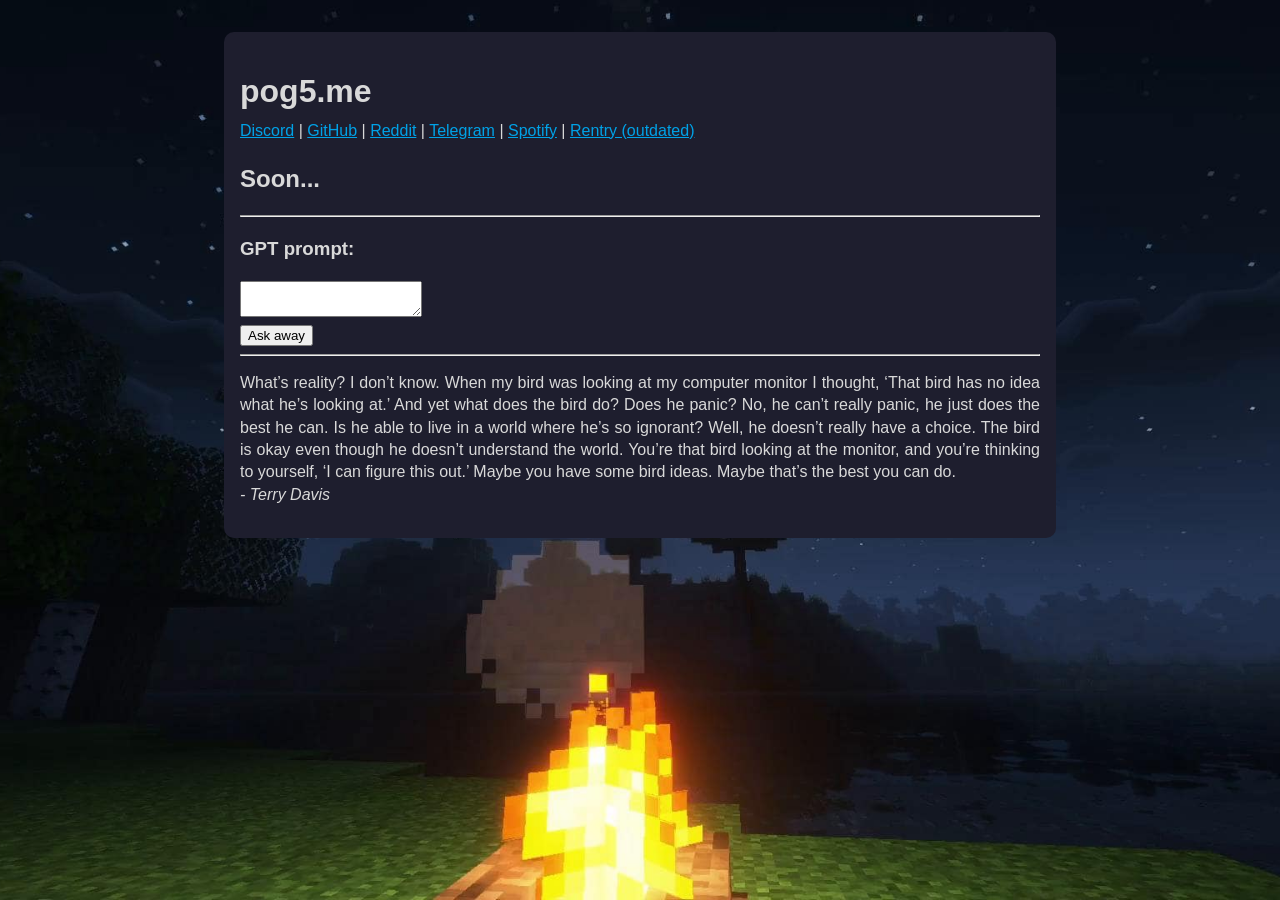
==== index.html @ 18e9295a "woops forgot to escape url" ====
<!DOCTYPE html>
<html lang="en">
<head>
    <meta charset="UTF-8">
    <title>Pixel's Website</title>
    <meta name="viewport" content="width=device-width, initial-scale=1.0">
    <meta name="description" content="the best website ever (trust me bro)">
    <meta property="og:title" content="pog5.me">
    <meta name="twitter:title" content="pog5.me">
    <meta property="og:type" content="website">
    <meta property="og:url" content="https://pog5.me/">
    <style>
        html {
            background-color: #000;
            background-image: url("res/background-min.jpg");
            background-position: center;
            background-attachment: fixed;
            background-repeat: no-repeat;
            background-size: cover;
            margin: 0;
            padding: 0;
        }
        .page {
            background: #1e1e2e;
            border-radius: 10px;
            font-family: Open Sans,Arial;
            color: #d9d9d9;
            font-size: 16px;
            margin: 2em auto;
            max-width: 800px;
            padding: 1em;
            line-height: 1.4;
            text-align: justify
        }

        html blockquote {
            color: #d3c9be
        }

        html blockquote:before {
            color: #b8b8b8
        }

        html a {
            color: #00a2e7
        }

        html a:visited {
            color: #ca1a70
        }

        .noselect {
            -webkit-touch-callout: none;
            -webkit-user-select: none;
            -khtml-user-select: none;
            -moz-user-select: none;
            -ms-user-select: none;
            user-select: none
        }

        span.citneed {
            vertical-align: top;
            font-size: .7em;
            padding-left: .3em
        }

        small {
            font-size: .4em
        }

        p.st {
            margin-top: -1em
        }

        div.fancyPositioning div.picture-left {
            float: left;
            width: 40%;
            overflow: hidden;
            margin-right: 1em
        }

        div.fancyPositioning div.picture-left img {
            width: 100%
        }

        div.fancyPositioning div.picture-left figure {
            margin: 10px
        }

        div.fancyPositioning div.picture-left figure figcaption {
            font-size: .7em
        }

        div.fancyPositioning div.tleft {
            float: left;
            width: 55%
        }

        div.fancyPositioning div.tleft p:first-child {
            margin-top: 0
        }

        div.fancyPositioning:after {
            display: block;
            content: "";
            clear: both
        }

        ul li img {
            height: 1em
        }

        blockquote {
            color: #456;
            margin-left: 0;
            margin-top: 2em;
            margin-bottom: 2em
        }

        blockquote span {
            float: left;
            margin-left: 1rem;
            padding-top: 1rem
        }

        blockquote author {
            display: block;
            clear: both;
            font-size: .6em;
            margin-left: 2.4rem;
            font-style: oblique
        }

        blockquote author:before {
            content: "- ";
            margin-right: 1em
        }

        blockquote:before {
            font-family: Times New Roman,Times,Arial;
            color: #666;
            content: open-quote;
            font-size: 2.2em;
            font-weight: 600;
            float: left;
            margin-top: 0;
            margin-right: .2rem;
            width: 1.2rem
        }

        blockquote:after {
            content: "";
            display: block;
            clear: both
        }

        @media screen and (max-width: 500px) {
            body {
                text-align:left
            }

            div.fancyPositioning div.picture-left,div.fancyPositioning div.tleft {
                float: none;
                width: inherit
            }

            blockquote span {
                width: 80%
            }

            blockquote author {
                padding-top: 1em;
                width: 80%;
                margin-left: 15%
            }

            blockquote author:before {
                content: "";
                margin-right: inherit
            }
        }

        span.visited {
            color: #941352
        }

        span.visited-maroon {
            color: #85144b
        }

        span.wr {
            color: #c0392b;
            font-weight: 600
        }
    </style>
</head>
<body>
    <div class="page">
    <header>
        <h1 class="title">pog5.me</h1>
        <nav><p class="st"><a href="https://discordid.netlify.app/?id=1063801507515998208">Discord</a> | <a href="http://github.com/pog5">GitHub</a> | <a href="https://reddit.com/u/firefoxnightly">Reddit</a> | <a href="https://t.me/pixelnightly">Telegram</a> | <a href="https://open.spotify.com/user/316skxq5zqexau2rkwthnrtmymsu">Spotify</a> | <a href="https://rentry.org/pixelnightly">Rentry (outdated)</a></p></nav>
    </header>
    <main>
        <h2>Soon...</h2>
        <hr>
        <h3>GPT prompt:</h3>
        <textarea id="gtprompt"></textarea><br>
        <button>Ask away</button>
        <div id="output"></div>
        <script>
            const input = document.querySelector("#gtprompt");
            const output = document.querySelector("#output");
            document.querySelector("button").addEventListener('click', () => {
                output.textContent = "Loading..."
                fetch("https://g" + "pt.pog5.me/?jailbreak=1&prompt=" + encodeURIComponent(input.value))
                .then(x => x.text()).then(c => output.innerHTML = c.replace(/\n/g, '<br>'))
            })
        </script>
    </main>
    <footer>
        <hr>
        <p>What’s reality? I don’t know. When my bird was looking at my computer monitor I thought, 
            ‘That bird has no idea what he’s looking at.’ And yet what does the bird do? Does he panic?
             No, he can’t really panic, he just does the best he can. Is he able to live in a world where he’s so ignorant? 
             Well, he doesn’t really have a choice. The bird is okay even though he doesn’t understand the world.
              You’re that bird looking at the monitor, and you’re thinking to yourself, 
              ‘I can figure this out.’ Maybe you have some bird ideas. Maybe that’s the best you can do.<br><i> - Terry Davis</i></p>
    </footer>
    </div>
</body>
</html>
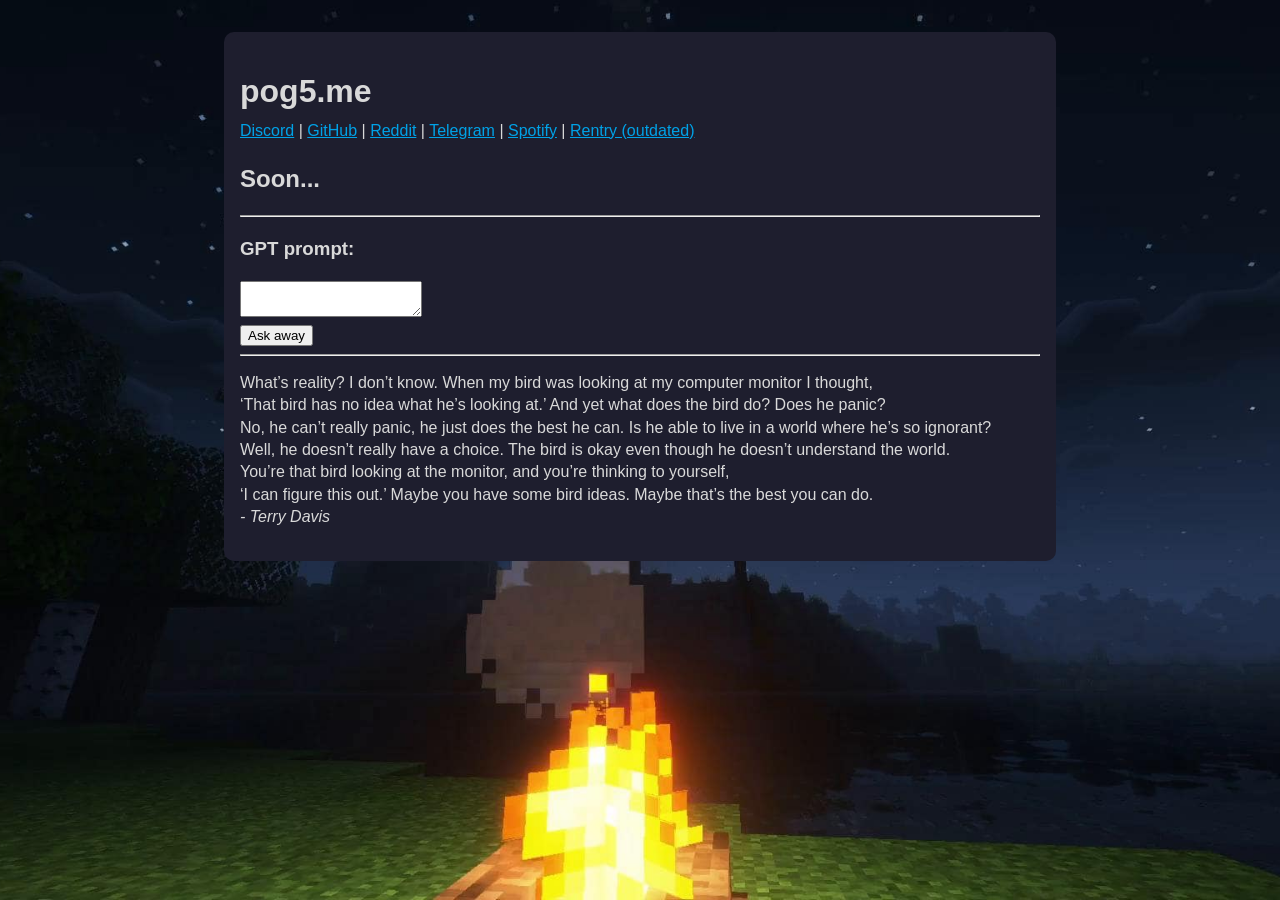
==== commit df247a3a: "fuck it, refractor" ====
--- a/index.html
+++ b/index.html
@@ -49,61 +49,12 @@
             color: #ca1a70
         }
 
-        .noselect {
-            -webkit-touch-callout: none;
-            -webkit-user-select: none;
-            -khtml-user-select: none;
-            -moz-user-select: none;
-            -ms-user-select: none;
-            user-select: none
-        }
-
-        span.citneed {
-            vertical-align: top;
-            font-size: .7em;
-            padding-left: .3em
-        }
-
         small {
             font-size: .4em
         }
 
         p.st {
             margin-top: -1em
-        }
-
-        div.fancyPositioning div.picture-left {
-            float: left;
-            width: 40%;
-            overflow: hidden;
-            margin-right: 1em
-        }
-
-        div.fancyPositioning div.picture-left img {
-            width: 100%
-        }
-
-        div.fancyPositioning div.picture-left figure {
-            margin: 10px
-        }
-
-        div.fancyPositioning div.picture-left figure figcaption {
-            font-size: .7em
-        }
-
-        div.fancyPositioning div.tleft {
-            float: left;
-            width: 55%
-        }
-
-        div.fancyPositioning div.tleft p:first-child {
-            margin-top: 0
-        }
-
-        div.fancyPositioning:after {
-            display: block;
-            content: "";
-            clear: both
         }
 
         ul li img {
@@ -159,11 +110,6 @@
                 text-align:left
             }
 
-            div.fancyPositioning div.picture-left,div.fancyPositioning div.tleft {
-                float: none;
-                width: inherit
-            }
-
             blockquote span {
                 width: 80%
             }
@@ -192,6 +138,7 @@
             color: #c0392b;
             font-weight: 600
         }
+        
     </style>
 </head>
 <body>
@@ -220,11 +167,13 @@
     <footer>
         <hr>
         <p>What’s reality? I don’t know. When my bird was looking at my computer monitor I thought, 
-            ‘That bird has no idea what he’s looking at.’ And yet what does the bird do? Does he panic?
-             No, he can’t really panic, he just does the best he can. Is he able to live in a world where he’s so ignorant? 
-             Well, he doesn’t really have a choice. The bird is okay even though he doesn’t understand the world.
-              You’re that bird looking at the monitor, and you’re thinking to yourself, 
-              ‘I can figure this out.’ Maybe you have some bird ideas. Maybe that’s the best you can do.<br><i> - Terry Davis</i></p>
+            <br>‘That bird has no idea what he’s looking at.’ And yet what does the bird do? Does he panic?
+            <br>No, he can’t really panic, he just does the best he can. Is he able to live in a world where he’s so ignorant? 
+            <br>Well, he doesn’t really have a choice. The bird is okay even though he doesn’t understand the world.
+            <br>You’re that bird looking at the monitor, and you’re thinking to yourself, 
+            <br>‘I can figure this out.’ Maybe you have some bird ideas. Maybe that’s the best you can do.<br>
+            <i> - Terry Davis</i>
+        </p>
     </footer>
     </div>
 </body>
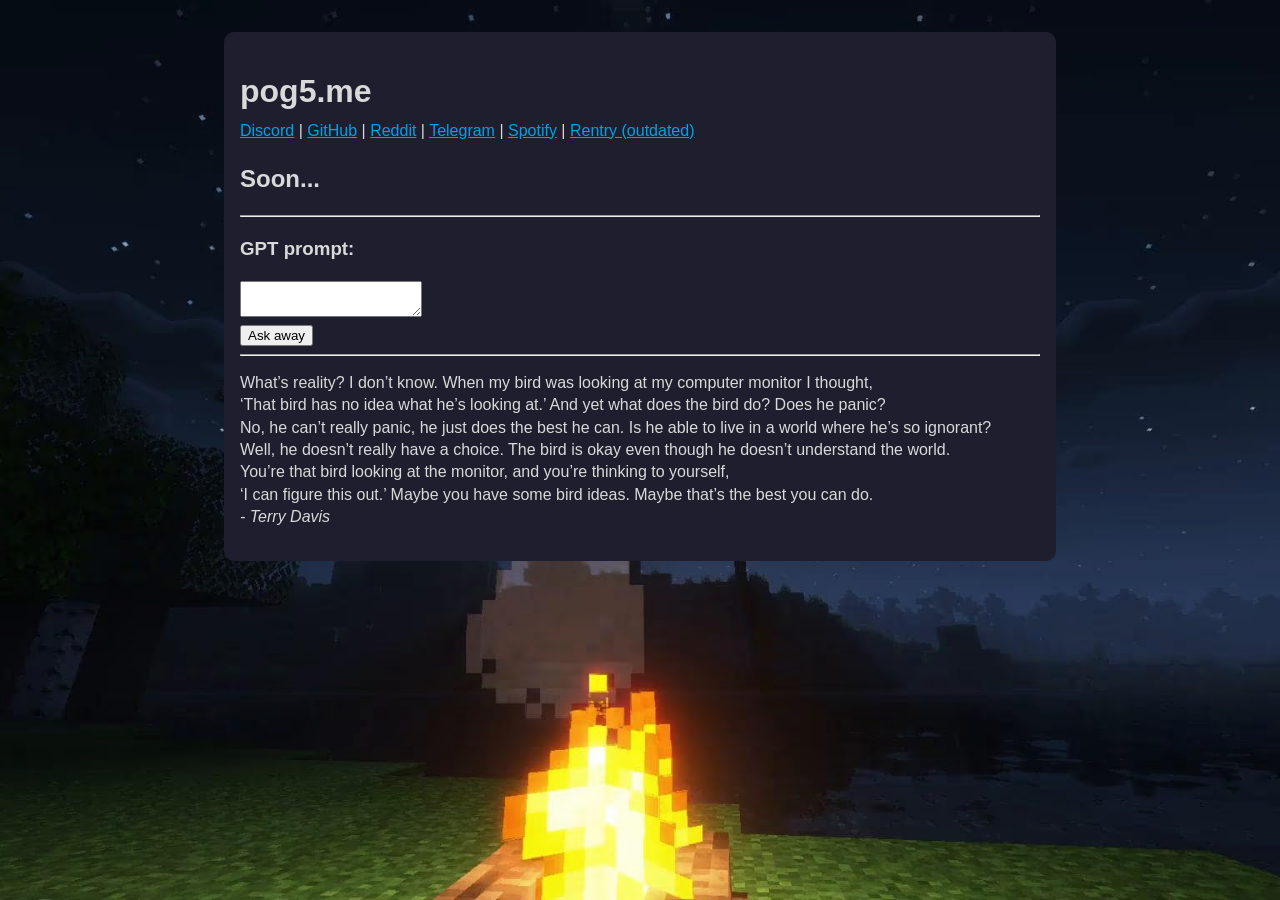
==== commit b39066fd: "avif :3" ====
--- a/index.html
+++ b/index.html
@@ -12,7 +12,7 @@
     <style>
         html {
             background-color: #000;
-            background-image: url("res/background-min.jpg");
+            background-image: url("res/background-min.avif");
             background-position: center;
             background-attachment: fixed;
             background-repeat: no-repeat;
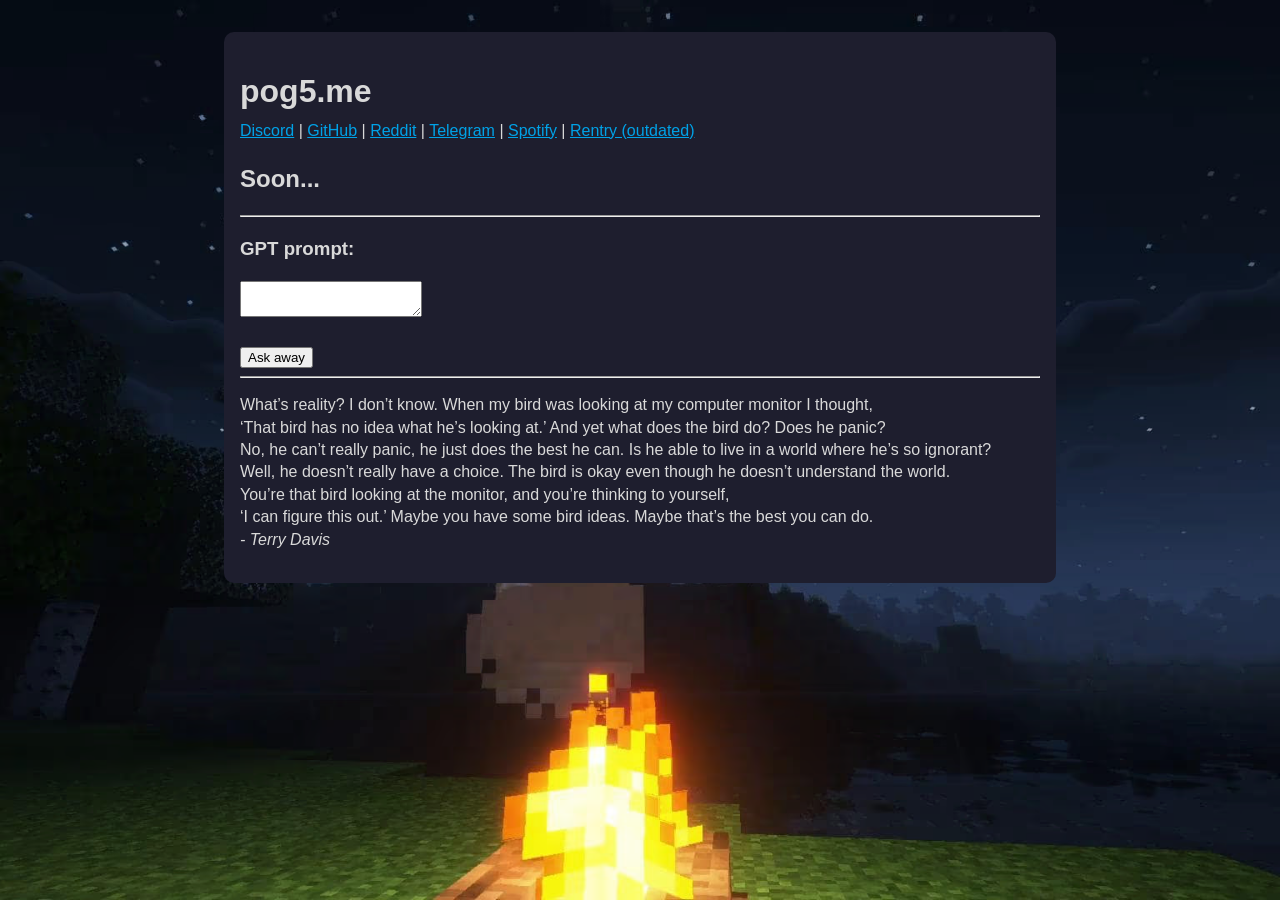
==== commit 6b16db43: "are you happy now google SEO?" ====
--- a/index.html
+++ b/index.html
@@ -152,6 +152,7 @@
         <hr>
         <h3>GPT prompt:</h3>
         <textarea id="gtprompt"></textarea><br>
+        <br>
         <button>Ask away</button>
         <div id="output"></div>
         <script>
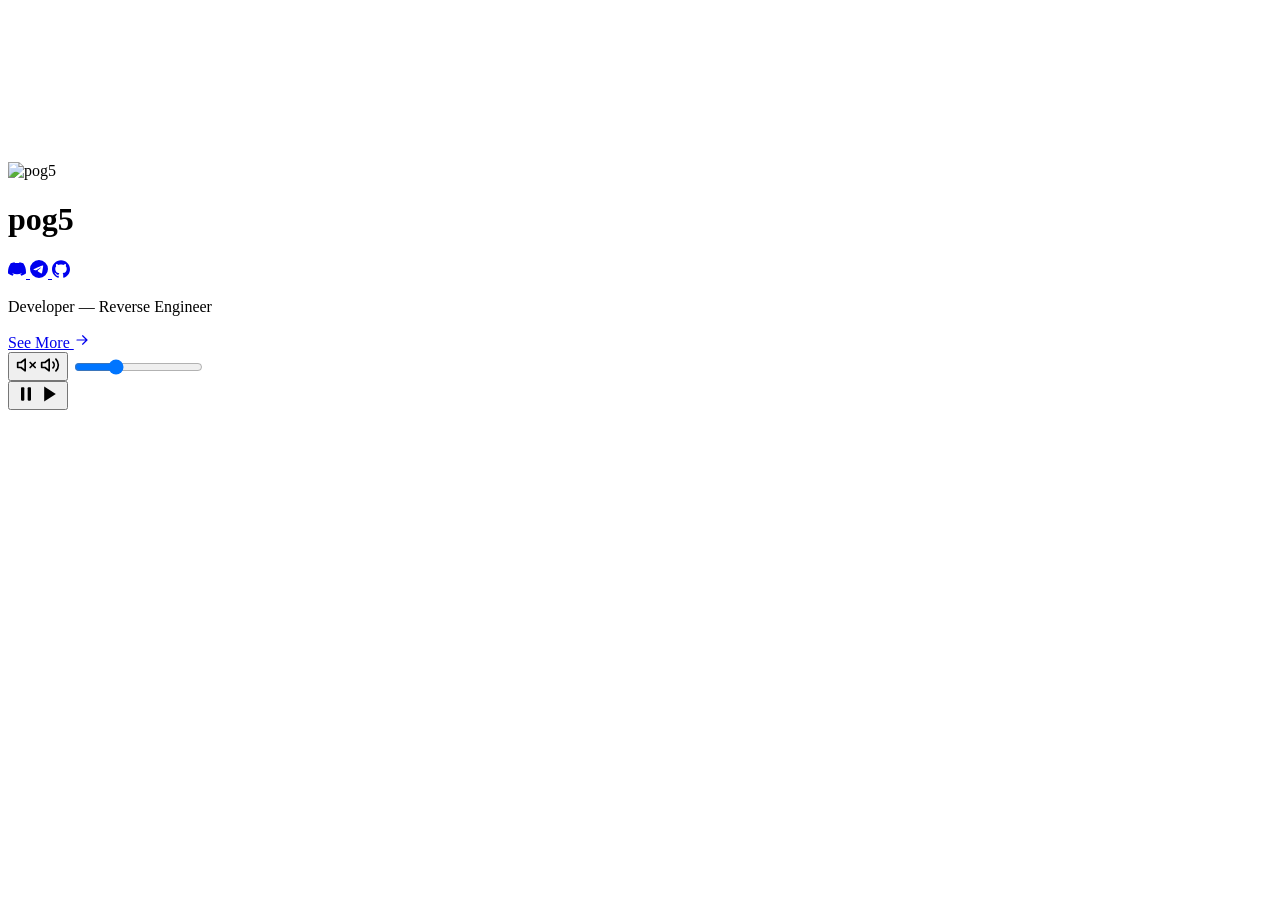
==== commit 8b759d2c: "Refactor index.html for new layout and features Removed old meta tags and styles, added video backgr" ====
--- a/index.html
+++ b/index.html
@@ -1,181 +1,136 @@
 <!DOCTYPE html>
 <html lang="en">
 <head>
-    <meta charset="UTF-8">
-    <title>Pixel's Website</title>
-    <meta name="viewport" content="width=device-width, initial-scale=1.0">
-    <meta name="description" content="the best website ever (trust me bro)">
-    <meta property="og:title" content="pog5.me">
-    <meta name="twitter:title" content="pog5.me">
-    <meta property="og:type" content="website">
-    <meta property="og:url" content="https://pog5.me/">
-    <style>
-        html {
-            background-color: #000;
-            background-image: url("res/background-min.avif");
-            background-position: center;
-            background-attachment: fixed;
-            background-repeat: no-repeat;
-            background-size: cover;
-            margin: 0;
-            padding: 0;
-        }
-        .page {
-            background: #1e1e2e;
-            border-radius: 10px;
-            font-family: Open Sans,Arial;
-            color: #d9d9d9;
-            font-size: 16px;
-            margin: 2em auto;
-            max-width: 800px;
-            padding: 1em;
-            line-height: 1.4;
-            text-align: justify
-        }
-
-        html blockquote {
-            color: #d3c9be
-        }
-
-        html blockquote:before {
-            color: #b8b8b8
-        }
-
-        html a {
-            color: #00a2e7
-        }
-
-        html a:visited {
-            color: #ca1a70
-        }
-
-        small {
-            font-size: .4em
-        }
-
-        p.st {
-            margin-top: -1em
-        }
-
-        ul li img {
-            height: 1em
-        }
-
-        blockquote {
-            color: #456;
-            margin-left: 0;
-            margin-top: 2em;
-            margin-bottom: 2em
-        }
-
-        blockquote span {
-            float: left;
-            margin-left: 1rem;
-            padding-top: 1rem
-        }
-
-        blockquote author {
-            display: block;
-            clear: both;
-            font-size: .6em;
-            margin-left: 2.4rem;
-            font-style: oblique
-        }
-
-        blockquote author:before {
-            content: "- ";
-            margin-right: 1em
-        }
-
-        blockquote:before {
-            font-family: Times New Roman,Times,Arial;
-            color: #666;
-            content: open-quote;
-            font-size: 2.2em;
-            font-weight: 600;
-            float: left;
-            margin-top: 0;
-            margin-right: .2rem;
-            width: 1.2rem
-        }
-
-        blockquote:after {
-            content: "";
-            display: block;
-            clear: both
-        }
-
-        @media screen and (max-width: 500px) {
-            body {
-                text-align:left
-            }
-
-            blockquote span {
-                width: 80%
-            }
-
-            blockquote author {
-                padding-top: 1em;
-                width: 80%;
-                margin-left: 15%
-            }
-
-            blockquote author:before {
-                content: "";
-                margin-right: inherit
-            }
-        }
-
-        span.visited {
-            color: #941352
-        }
-
-        span.visited-maroon {
-            color: #85144b
-        }
-
-        span.wr {
-            color: #c0392b;
-            font-weight: 600
-        }
-        
-    </style>
+  <meta charset="UTF-8">
+  <meta name="viewport" content="width=device-width, initial-scale=1.0">
+  <title>pog5</title>
+  <link rel="stylesheet" href="style.css">
 </head>
 <body>
-    <div class="page">
-    <header>
-        <h1 class="title">pog5.me</h1>
-        <nav><p class="st"><a href="https://discordid.netlify.app/?id=1063801507515998208">Discord</a> | <a href="http://github.com/pog5">GitHub</a> | <a href="https://reddit.com/u/firefoxnightly">Reddit</a> | <a href="https://t.me/pixelnightly">Telegram</a> | <a href="https://open.spotify.com/user/316skxq5zqexau2rkwthnrtmymsu">Spotify</a> | <a href="https://rentry.org/pixelnightly">Rentry (outdated)</a></p></nav>
-    </header>
-    <main>
-        <h2>Soon...</h2>
-        <hr>
-        <h3>GPT prompt:</h3>
-        <textarea id="gtprompt"></textarea><br>
-        <br>
-        <button>Ask away</button>
-        <div id="output"></div>
-        <script>
-            const input = document.querySelector("#gtprompt");
-            const output = document.querySelector("#output");
-            document.querySelector("button").addEventListener('click', () => {
-                output.textContent = "Loading..."
-                fetch("https://g" + "pt.pog5.me/?jailbreak=1&prompt=" + encodeURIComponent(input.value))
-                .then(x => x.text()).then(c => output.innerHTML = c.replace(/\n/g, '<br>'))
-            })
-        </script>
-    </main>
-    <footer>
-        <hr>
-        <p>What’s reality? I don’t know. When my bird was looking at my computer monitor I thought, 
-            <br>‘That bird has no idea what he’s looking at.’ And yet what does the bird do? Does he panic?
-            <br>No, he can’t really panic, he just does the best he can. Is he able to live in a world where he’s so ignorant? 
-            <br>Well, he doesn’t really have a choice. The bird is okay even though he doesn’t understand the world.
-            <br>You’re that bird looking at the monitor, and you’re thinking to yourself, 
-            <br>‘I can figure this out.’ Maybe you have some bird ideas. Maybe that’s the best you can do.<br>
-            <i> - Terry Davis</i>
-        </p>
-    </footer>
+
+  <video id="bg-video" class="bg-video" autoplay loop muted playsinline>
+    <source src="assets/bg.mp4" type="video/mp4">
+  </video>
+
+  <div class="bg-overlay"></div>
+  <div class="bg-glow"></div>
+
+  <main class="content">
+    <div class="card">
+      <div class="card-header">
+        <img
+          src="assets/profile.webp"
+          alt="pog5"
+          class="avatar"
+          width="112"
+          height="112"
+        >
+        <div class="card-info">
+          <h1 class="name">pog5</h1>
+          <div class="socials">
+            <a href="https://discord.com/users/1063801507515998208" target="_blank" rel="noopener" class="social-btn" aria-label="Discord">
+              <svg viewBox="0 0 24 24" fill="currentColor" width="18" height="18"><path d="M20.317 4.37a19.791 19.791 0 0 0-4.885-1.515.074.074 0 0 0-.079.037c-.21.375-.444.864-.608 1.25a18.27 18.27 0 0 0-5.487 0 12.64 12.64 0 0 0-.617-1.25.077.077 0 0 0-.079-.037A19.736 19.736 0 0 0 3.677 4.37a.07.07 0 0 0-.032.027C.533 9.046-.32 13.58.099 18.057a.082.082 0 0 0 .031.057 19.9 19.9 0 0 0 5.993 3.03.078.078 0 0 0 .084-.028c.462-.63.874-1.295 1.226-1.994a.076.076 0 0 0-.041-.106 13.107 13.107 0 0 1-1.872-.892.077.077 0 0 1-.008-.128 10.2 10.2 0 0 0 .372-.292.074.074 0 0 1 .077-.01c3.928 1.793 8.18 1.793 12.062 0a.074.074 0 0 1 .078.01c.12.098.246.198.373.292a.077.077 0 0 1-.006.127 12.299 12.299 0 0 1-1.873.892.077.077 0 0 0-.041.107c.36.698.772 1.362 1.225 1.993a.076.076 0 0 0 .084.028 19.839 19.839 0 0 0 6.002-3.03.077.077 0 0 0 .032-.054c.5-5.177-.838-9.674-3.549-13.66a.061.061 0 0 0-.031-.03z"/></svg>
+            </a>
+            <a href="https://t.me/kris_nightly" target="_blank" rel="noopener" class="social-btn" aria-label="Telegram">
+              <svg viewBox="0 0 24 24" fill="currentColor" width="18" height="18"><path d="M11.944 0A12 12 0 0 0 0 12a12 12 0 0 0 12 12 12 12 0 0 0 12-12A12 12 0 0 0 12 0a12 12 0 0 0-.056 0zm4.962 7.224c.1-.002.321.023.465.14a.506.506 0 0 1 .171.325c.016.093.036.306.02.472-.18 1.898-.962 6.502-1.36 8.627-.168.9-.499 1.201-.82 1.23-.696.065-1.225-.46-1.9-.902-1.056-.693-1.653-1.124-2.678-1.8-1.185-.78-.417-1.21.258-1.91.177-.184 3.247-2.977 3.307-3.23.007-.032.014-.15-.056-.212s-.174-.041-.249-.024c-.106.024-1.793 1.14-5.061 3.345-.479.33-.913.49-1.302.48-.428-.008-1.252-.241-1.865-.44-.752-.245-1.349-.374-1.297-.789.027-.216.325-.437.893-.663 3.498-1.524 5.83-2.529 6.998-3.014 3.332-1.386 4.025-1.627 4.476-1.635z"/></svg>
+            </a>
+            <a href="https://github.com/pog5" target="_blank" rel="noopener" class="social-btn" aria-label="GitHub">
+              <svg viewBox="0 0 24 24" fill="currentColor" width="18" height="18"><path d="M12 .297c-6.63 0-12 5.373-12 12 0 5.303 3.438 9.8 8.205 11.385.6.113.82-.258.82-.577 0-.285-.01-1.04-.015-2.04-3.338.724-4.042-1.61-4.042-1.61C4.422 18.07 3.633 17.7 3.633 17.7c-1.087-.744.084-.729.084-.729 1.205.084 1.838 1.236 1.838 1.236 1.07 1.835 2.809 1.305 3.495.998.108-.776.417-1.305.76-1.605-2.665-.3-5.466-1.332-5.466-5.93 0-1.31.465-2.38 1.235-3.22-.135-.303-.54-1.523.105-3.176 0 0 1.005-.322 3.3 1.23.96-.267 1.98-.399 3-.405 1.02.006 2.04.138 3 .405 2.28-1.552 3.285-1.23 3.285-1.23.645 1.653.24 2.873.12 3.176.765.84 1.23 1.91 1.23 3.22 0 4.61-2.805 5.625-5.475 5.92.42.36.81 1.096.81 2.22 0 1.606-.015 2.896-.015 3.286 0 .315.21.69.825.57C20.565 22.092 24 17.592 24 12.297c0-6.627-5.373-12-12-12"/></svg>
+            </a>
+          </div>
+        </div>
+      </div>
+
+      <p class="tagline">Developer &mdash; Reverse Engineer</p>
+
+      <a href="#" class="cta-btn">
+        See More
+        <svg class="cta-arrow" viewBox="0 0 20 20" fill="currentColor" width="16" height="16"><path fill-rule="evenodd" d="M3 10a.75.75 0 0 1 .75-.75h10.638L10.23 5.29a.75.75 0 1 1 1.04-1.08l5.5 5.25a.75.75 0 0 1 0 1.08l-5.5 5.25a.75.75 0 1 1-1.04-1.08l4.158-3.96H3.75A.75.75 0 0 1 3 10z" clip-rule="evenodd"/></svg>
+      </a>
     </div>
+  </main>
+
+  <div class="media-controls">
+    <div class="volume-group">
+      <button id="btn-mute" class="media-btn" aria-label="Unmute audio">
+        <svg class="icon-muted" viewBox="0 0 24 24" fill="none" stroke="currentColor" stroke-width="2" stroke-linecap="round" stroke-linejoin="round" width="20" height="20">
+          <polygon points="11 5 6 9 2 9 2 15 6 15 11 19 11 5"/>
+          <line x1="23" y1="9" x2="17" y2="15"/>
+          <line x1="17" y1="9" x2="23" y2="15"/>
+        </svg>
+        <svg class="icon-unmuted" viewBox="0 0 24 24" fill="none" stroke="currentColor" stroke-width="2" stroke-linecap="round" stroke-linejoin="round" width="20" height="20">
+          <polygon points="11 5 6 9 2 9 2 15 6 15 11 19 11 5"/>
+          <path d="M19.07 4.93a10 10 0 0 1 0 14.14"/>
+          <path d="M15.54 8.46a5 5 0 0 1 0 7.07"/>
+        </svg>
+      </button>
+      <input id="volume-slider" type="range" min="0" max="1" step="0.01" value="0.3" class="volume-slider" aria-label="Volume">
+    </div>
+    <button id="btn-pause" class="media-btn" aria-label="Pause video">
+      <svg class="icon-pause" viewBox="0 0 24 24" fill="currentColor" width="20" height="20">
+        <rect x="6" y="4" width="4" height="16" rx="1"/>
+        <rect x="14" y="4" width="4" height="16" rx="1"/>
+      </svg>
+      <svg class="icon-play" viewBox="0 0 24 24" fill="currentColor" width="20" height="20">
+        <polygon points="5 3 19 12 5 21 5 3"/>
+      </svg>
+    </button>
+  </div>
+
+  <script>
+    const video = document.getElementById('bg-video');
+    const btnMute = document.getElementById('btn-mute');
+    const btnPause = document.getElementById('btn-pause');
+    const volumeSlider = document.getElementById('volume-slider');
+
+    video.volume = 0.3;
+    let savedVolume = 0.3;
+
+    function updateMuteUI() {
+      const muted = video.muted || video.volume === 0;
+      btnMute.classList.toggle('is-unmuted', !muted);
+      btnMute.setAttribute('aria-label', muted ? 'Unmute audio' : 'Mute audio');
+    }
+
+    document.addEventListener('click', function firstClick(e) {
+      if (e.target.closest('.media-controls')) return;
+      video.muted = false;
+      updateMuteUI();
+      document.removeEventListener('click', firstClick);
+    });
+
+    btnMute.addEventListener('click', () => {
+      if (video.muted || video.volume === 0) {
+        video.muted = false;
+        video.volume = savedVolume || 0.3;
+        volumeSlider.value = video.volume;
+      } else {
+        savedVolume = video.volume;
+        video.muted = true;
+      }
+      updateMuteUI();
+    });
+
+    volumeSlider.addEventListener('input', () => {
+      const val = parseFloat(volumeSlider.value);
+      video.volume = val;
+      video.muted = val === 0;
+      if (val > 0) savedVolume = val;
+      updateMuteUI();
+    });
+
+    btnPause.addEventListener('click', () => {
+      if (video.paused) {
+        video.play();
+        btnPause.classList.remove('is-paused');
+        btnPause.setAttribute('aria-label', 'Pause video');
+      } else {
+        video.pause();
+        btnPause.classList.add('is-paused');
+        btnPause.setAttribute('aria-label', 'Play video');
+      }
+    });
+  </script>
+
 </body>
 </html>
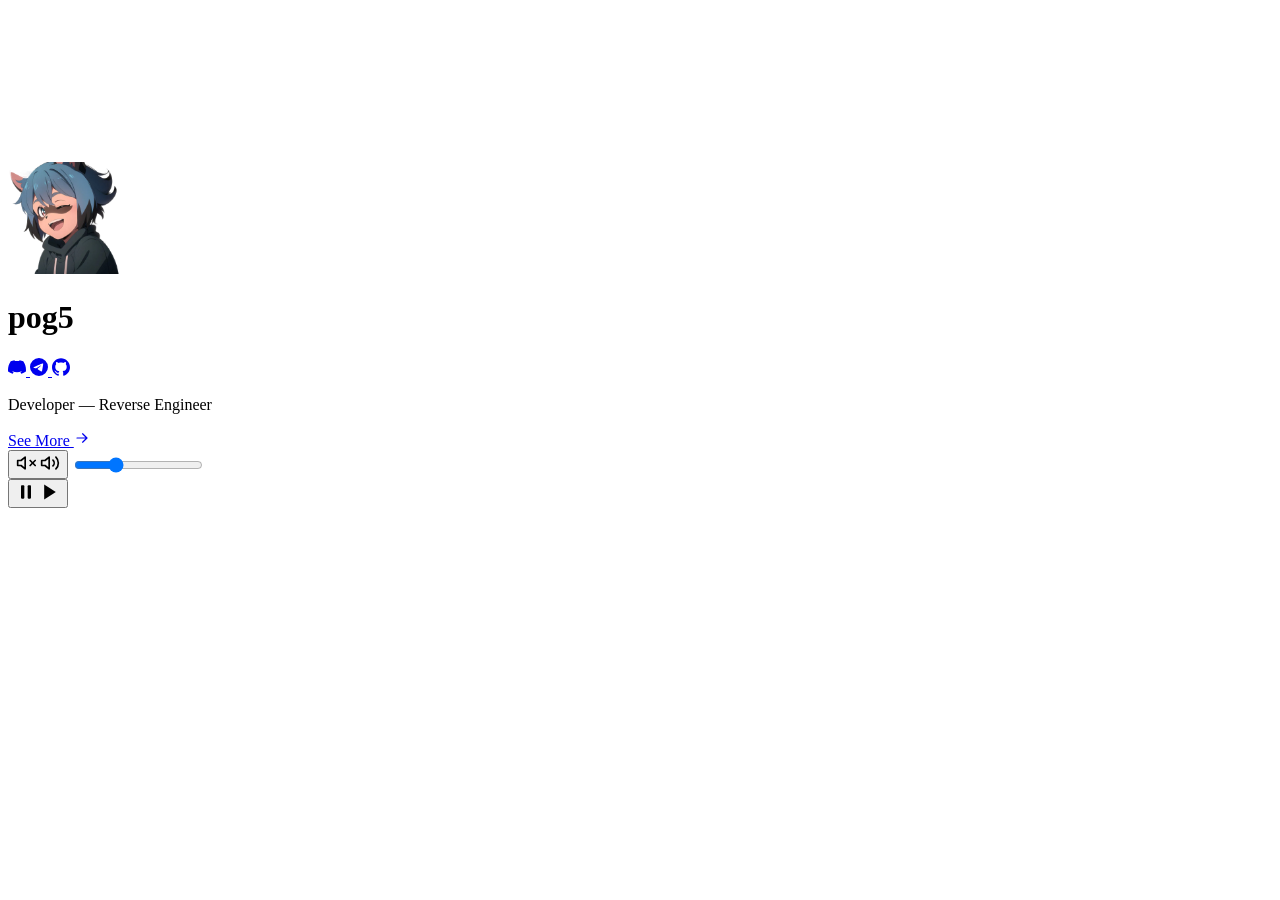
==== commit 82f5ce6e: "Update video source URL in index.html" ====
--- a/index.html
+++ b/index.html
@@ -9,7 +9,7 @@
 <body>
 
   <video id="bg-video" class="bg-video" autoplay loop muted playsinline>
-    <source src="assets/bg.mp4" type="video/mp4">
+    <source src="https://assets.nightly.eu.org/websiteassets/bg.mp4" type="video/mp4">
   </video>
 
   <div class="bg-overlay"></div>
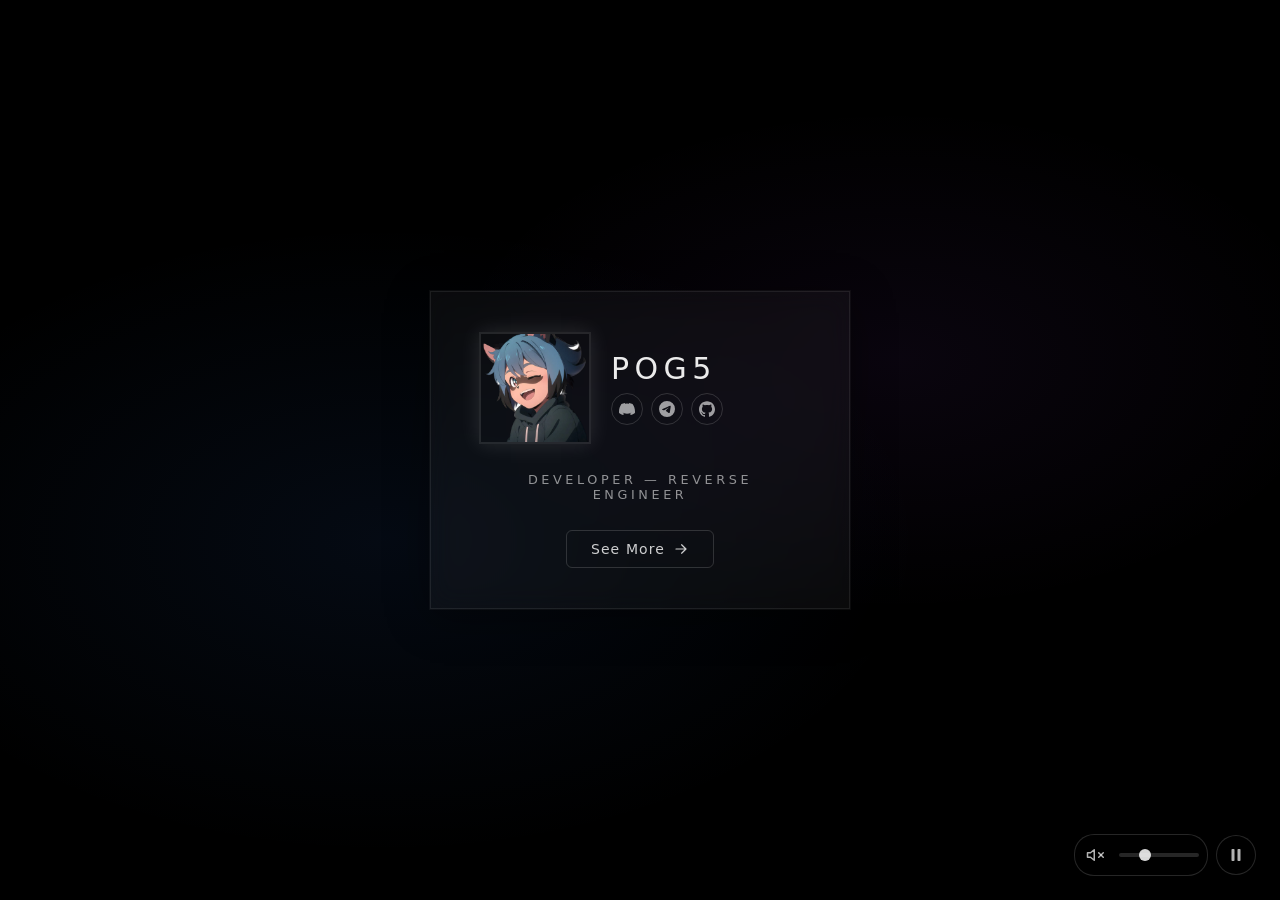
==== commit 02d7adcf: "Add OpenGraph and Twitter meta tags to index.html Added OpenGraph and Twitter meta tags for better s" ====
--- a/index.html
+++ b/index.html
@@ -4,6 +4,23 @@
   <meta charset="UTF-8">
   <meta name="viewport" content="width=device-width, initial-scale=1.0">
   <title>pog5</title>
+
+  <!-- OpenGraph -->
+  <meta property="og:type" content="website">
+  <meta property="og:title" content="pog5">
+  <meta property="og:description" content="Developer & Reverse Engineer">
+  <meta property="og:image" content="assets/profile.webp">
+  <meta property="og:image:alt" content="pog5 avatar">
+  <meta property="og:image:width" content="112">
+  <meta property="og:image:height" content="112">
+  <meta property="og:locale" content="en_US">
+
+  <!-- Twitter / X -->
+  <meta name="twitter:card" content="summary">
+  <meta name="twitter:title" content="pog5">
+  <meta name="twitter:description" content="Developer & Reverse Engineer">
+  <meta name="twitter:image" content="assets/profile.webp">
+
   <link rel="stylesheet" href="style.css">
 </head>
 <body>
--- a/style.css
+++ b/style.css
@@ -0,0 +1,364 @@
+/* ===== Reset & Base ===== */
+*,
+*::before,
+*::after {
+  box-sizing: border-box;
+  margin: 0;
+  padding: 0;
+}
+
+html, body {
+  height: 100%;
+  overflow: hidden;
+  font-family: "Segoe UI", system-ui, -apple-system, sans-serif;
+  -webkit-font-smoothing: antialiased;
+  -moz-osx-font-smoothing: grayscale;
+  -webkit-tap-highlight-color: transparent;
+  color: #fff;
+  background: #000;
+}
+
+/* ===== Background Layers ===== */
+.bg-video {
+  position: fixed;
+  inset: 0;
+  width: 100%;
+  height: 100%;
+  object-fit: cover;
+  z-index: 0;
+}
+
+.bg-overlay {
+  position: fixed;
+  inset: 0;
+  background: rgb(0 0 0 / .80);
+  z-index: 1;
+}
+
+.bg-glow {
+  position: fixed;
+  inset: 0;
+  background:
+    radial-gradient(ellipse 60% 50% at 30% 60%, rgb(59 130 246 / .08) 0%, transparent 70%),
+    radial-gradient(ellipse 50% 40% at 70% 40%, rgb(168 85 247 / .06) 0%, transparent 70%);
+  z-index: 2;
+  pointer-events: none;
+}
+
+/* ===== Content ===== */
+.content {
+  position: relative;
+  z-index: 10;
+  display: flex;
+  align-items: center;
+  justify-content: center;
+  height: 100%;
+  width: 100%;
+  padding: 1.5rem;
+}
+
+/* ===== Card ===== */
+.card {
+  display: flex;
+  flex-direction: column;
+  align-items: center;
+  gap: 1.75rem;
+  padding: 2.5rem 3rem;
+  border-radius: 0;
+  border: 1px solid rgb(255 255 255 / .08);
+  background: rgb(255 255 255 / .04);
+  backdrop-filter: blur(12px);
+  -webkit-backdrop-filter: blur(12px);
+  box-shadow:
+    0 0 0 1px rgb(255 255 255 / .04),
+    0 8px 40px rgb(0 0 0 / .4);
+  max-width: 420px;
+  width: 100%;
+  animation: card-enter .6s cubic-bezier(.16, 1, .3, 1) both;
+}
+
+@keyframes card-enter {
+  from {
+    opacity: 0;
+    transform: translateY(16px) scale(.97);
+  }
+}
+
+/* ===== Card Header: Avatar + Info ===== */
+.card-header {
+  display: flex;
+  align-items: center;
+  gap: 1.25rem;
+  width: 100%;
+}
+
+/* ===== Avatar (squircle via CSS) ===== */
+.avatar {
+  width: 7rem;
+  height: 7rem;
+  border-radius: 0;
+  object-fit: cover;
+  flex-shrink: 0;
+  box-shadow: 0 0 20px rgb(255 255 255 / .12);
+  border: 2px solid rgb(255 255 255 / .1);
+  transition: box-shadow .3s ease, border-color .3s ease;
+}
+
+.avatar:hover {
+  box-shadow: 0 0 28px rgb(255 255 255 / .22);
+  border-color: rgb(255 255 255 / .25);
+}
+
+/* ===== Name + Socials ===== */
+.card-info {
+  display: flex;
+  flex-direction: column;
+  gap: .5rem;
+}
+
+.name {
+  font-size: 1.875rem;
+  font-weight: 200;
+  letter-spacing: .18em;
+  text-transform: uppercase;
+  color: rgb(255 255 255 / .92);
+  line-height: 1.1;
+}
+
+.socials {
+  display: flex;
+  gap: .5rem;
+}
+
+.social-btn {
+  display: inline-flex;
+  align-items: center;
+  justify-content: center;
+  width: 2rem;
+  height: 2rem;
+  border-radius: 50%;
+  border: 1px solid rgb(255 255 255 / .15);
+  color: rgb(255 255 255 / .6);
+  transition: all .25s ease;
+  text-decoration: none;
+}
+
+.social-btn:hover {
+  color: #fff;
+  border-color: rgb(255 255 255 / .5);
+  box-shadow: 0 0 12px rgb(255 255 255 / .15);
+  transform: scale(1.1);
+}
+
+.social-btn svg {
+  width: 1rem;
+  height: 1rem;
+}
+
+/* ===== Tagline ===== */
+.tagline {
+  font-size: .8rem;
+  font-weight: 300;
+  letter-spacing: .28em;
+  text-transform: uppercase;
+  color: rgb(255 255 255 / .55);
+  text-align: center;
+}
+
+/* ===== CTA Button ===== */
+.cta-btn {
+  display: inline-flex;
+  align-items: center;
+  gap: .5rem;
+  padding: .6rem 1.5rem;
+  border: 1px solid rgb(255 255 255 / .15);
+  border-radius: .375rem;
+  background: transparent;
+  color: rgb(255 255 255 / .8);
+  font-size: .875rem;
+  font-weight: 300;
+  letter-spacing: .08em;
+  text-decoration: none;
+  cursor: pointer;
+  transition: all .3s ease;
+  user-select: none;
+}
+
+.cta-btn:hover {
+  border-color: rgb(255 255 255 / .45);
+  color: #fff;
+  box-shadow: 0 0 18px rgb(255 255 255 / .12);
+}
+
+.cta-arrow {
+  transition: transform .3s ease;
+}
+
+.cta-btn:hover .cta-arrow {
+  transform: translateX(4px);
+}
+
+/* ===== Media Controls ===== */
+.media-controls {
+  position: fixed;
+  bottom: 1.5rem;
+  right: 1.5rem;
+  z-index: 50;
+  display: flex;
+  align-items: center;
+  gap: .5rem;
+}
+
+.volume-group {
+  display: flex;
+  align-items: center;
+  gap: .5rem;
+  padding: .25rem .5rem .25rem .25rem;
+  border-radius: 1.25rem;
+  border: 1px solid rgb(255 255 255 / .15);
+  background: rgb(0 0 0 / .5);
+  backdrop-filter: blur(8px);
+  -webkit-backdrop-filter: blur(8px);
+}
+
+.volume-group .media-btn {
+  border: none;
+  background: none;
+  backdrop-filter: none;
+  -webkit-backdrop-filter: none;
+  width: 2rem;
+  height: 2rem;
+  flex-shrink: 0;
+}
+
+/* ===== Volume Slider ===== */
+.volume-slider {
+  -webkit-appearance: none;
+  appearance: none;
+  width: 5rem;
+  height: 4px;
+  border-radius: 2px;
+  background: rgb(255 255 255 / .15);
+  outline: none;
+  cursor: pointer;
+}
+
+.volume-slider::-webkit-slider-thumb {
+  -webkit-appearance: none;
+  appearance: none;
+  width: 12px;
+  height: 12px;
+  border-radius: 50%;
+  background: rgb(255 255 255 / .85);
+  border: none;
+  cursor: pointer;
+  transition: background .2s ease, transform .15s ease;
+}
+
+.volume-slider::-moz-range-thumb {
+  width: 12px;
+  height: 12px;
+  border-radius: 50%;
+  background: rgb(255 255 255 / .85);
+  border: none;
+  cursor: pointer;
+  transition: background .2s ease, transform .15s ease;
+}
+
+.volume-slider::-webkit-slider-thumb:hover {
+  background: #fff;
+  transform: scale(1.2);
+}
+
+.volume-slider::-moz-range-thumb:hover {
+  background: #fff;
+  transform: scale(1.2);
+}
+
+.volume-slider::-moz-range-track {
+  height: 4px;
+  border-radius: 2px;
+  background: rgb(255 255 255 / .15);
+}
+
+.media-btn {
+  display: inline-flex;
+  align-items: center;
+  justify-content: center;
+  width: 2.5rem;
+  height: 2.5rem;
+  border-radius: 50%;
+  border: 1px solid rgb(255 255 255 / .15);
+  background: rgb(0 0 0 / .5);
+  backdrop-filter: blur(8px);
+  -webkit-backdrop-filter: blur(8px);
+  color: rgb(255 255 255 / .7);
+  cursor: pointer;
+  transition: all .25s ease;
+}
+
+.media-btn:hover {
+  border-color: rgb(255 255 255 / .4);
+  color: #fff;
+  background: rgb(0 0 0 / .7);
+}
+
+.media-btn svg {
+  width: 1.125rem;
+  height: 1.125rem;
+}
+
+/* Icon toggling via CSS state classes */
+#btn-mute .icon-unmuted,
+#btn-mute.is-unmuted .icon-muted {
+  display: none;
+}
+
+#btn-mute.is-unmuted .icon-unmuted {
+  display: block;
+}
+
+#btn-pause .icon-play,
+#btn-pause.is-paused .icon-pause {
+  display: none;
+}
+
+#btn-pause.is-paused .icon-play {
+  display: block;
+}
+
+/* ===== Mobile ===== */
+@media (max-width: 480px) {
+  .card {
+    padding: 1.75rem 1.5rem;
+    gap: 1.25rem;
+  }
+
+  .card-header {
+    gap: 1rem;
+  }
+
+  .avatar {
+    width: 5rem;
+    height: 5rem;
+  }
+
+  .name {
+    font-size: 1.35rem;
+    letter-spacing: .14em;
+  }
+
+  .tagline {
+    font-size: .7rem;
+    letter-spacing: .22em;
+  }
+
+  .media-controls {
+    bottom: 1rem;
+    right: 1rem;
+  }
+
+  .volume-slider {
+    width: 3.5rem;
+  }
+}
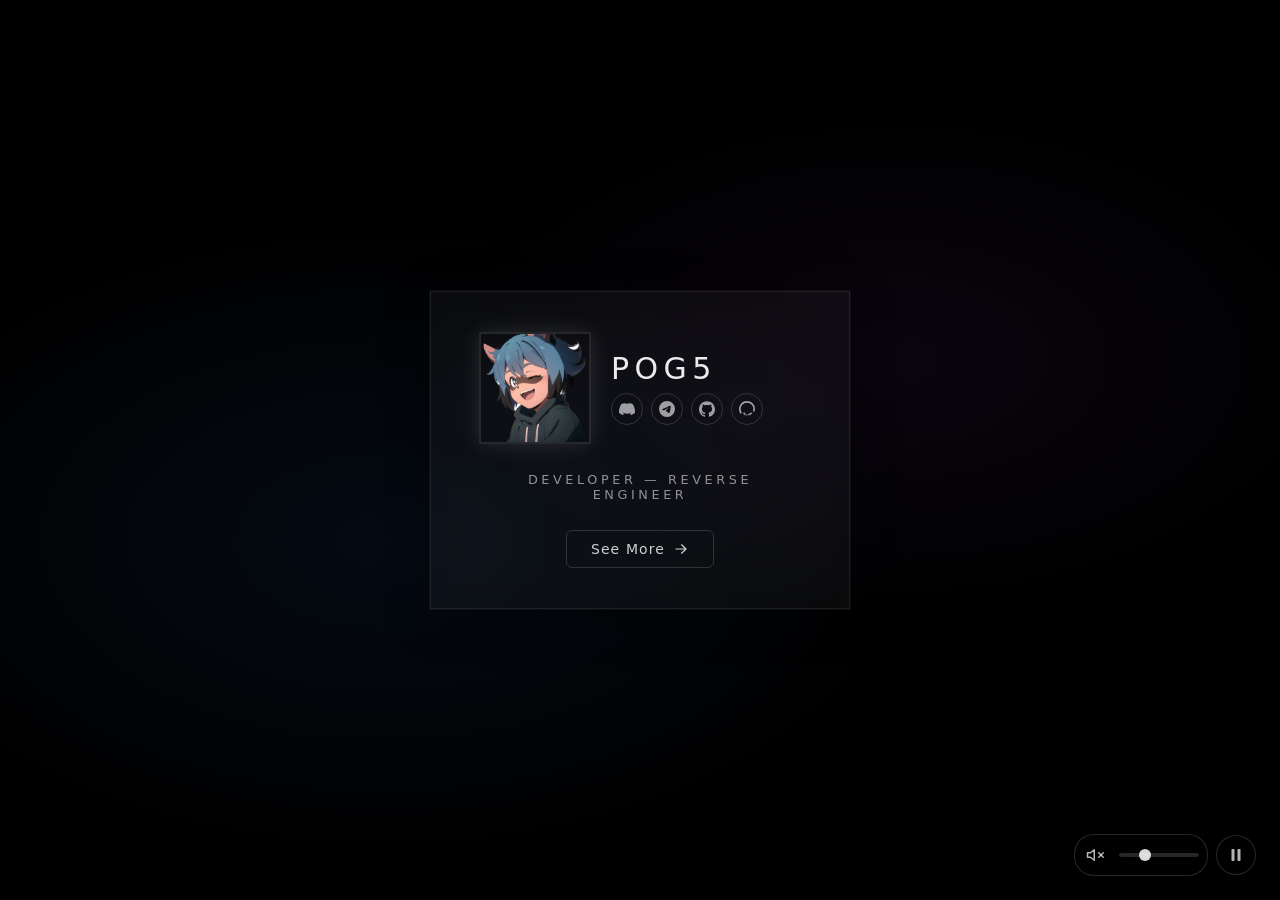
==== commit 9884dc25: "Redesign portfolio — two-card layout, work history, open source - Checkbox-based two-card expand (no" ====
--- a/index.html
+++ b/index.html
@@ -3,7 +3,9 @@
 <head>
   <meta charset="UTF-8">
   <meta name="viewport" content="width=device-width, initial-scale=1.0">
-  <title>pog5</title>
+  <title>pog5 — Developer & Reverse Engineer</title>
+  <meta name="description" content="pog5 — Developer and Reverse Engineer. Minecraft plugin dev, Fabric mod author, open source contributor.">
+  <meta name="theme-color" content="#0a0a0a">
 
   <!-- OpenGraph -->
   <meta property="og:type" content="website">
@@ -25,6 +27,8 @@
 </head>
 <body>
 
+  <input type="checkbox" id="more-toggle" class="more-toggle">
+
   <video id="bg-video" class="bg-video" autoplay loop muted playsinline>
     <source src="https://assets.nightly.eu.org/websiteassets/bg.mp4" type="video/mp4">
   </video>
@@ -33,7 +37,8 @@
   <div class="bg-glow"></div>
 
   <main class="content">
-    <div class="card">
+    <div class="cards-left">
+    <div class="card card-left">
       <div class="card-header">
         <img
           src="assets/profile.webp"
@@ -54,16 +59,194 @@
             <a href="https://github.com/pog5" target="_blank" rel="noopener" class="social-btn" aria-label="GitHub">
               <svg viewBox="0 0 24 24" fill="currentColor" width="18" height="18"><path d="M12 .297c-6.63 0-12 5.373-12 12 0 5.303 3.438 9.8 8.205 11.385.6.113.82-.258.82-.577 0-.285-.01-1.04-.015-2.04-3.338.724-4.042-1.61-4.042-1.61C4.422 18.07 3.633 17.7 3.633 17.7c-1.087-.744.084-.729.084-.729 1.205.084 1.838 1.236 1.838 1.236 1.07 1.835 2.809 1.305 3.495.998.108-.776.417-1.305.76-1.605-2.665-.3-5.466-1.332-5.466-5.93 0-1.31.465-2.38 1.235-3.22-.135-.303-.54-1.523.105-3.176 0 0 1.005-.322 3.3 1.23.96-.267 1.98-.399 3-.405 1.02.006 2.04.138 3 .405 2.28-1.552 3.285-1.23 3.285-1.23.645 1.653.24 2.873.12 3.176.765.84 1.23 1.91 1.23 3.22 0 4.61-2.805 5.625-5.475 5.92.42.36.81 1.096.81 2.22 0 1.606-.015 2.896-.015 3.286 0 .315.21.69.825.57C20.565 22.092 24 17.592 24 12.297c0-6.627-5.373-12-12-12"/></svg>
             </a>
+            <a href="https://modrinth.com/user/nightly" target="_blank" rel="noopener" class="social-btn" aria-label="Modrinth">
+              <svg viewBox="0 0 24 24" fill="currentColor" width="18" height="18"><path d="M12.006 0a12 12 0 0 0-9.69 19.087l2.063-1.489A9.484 9.484 0 0 1 2.54 12.01a9.47 9.47 0 0 1 9.47-9.47 9.47 9.47 0 0 1 9.468 9.47 9.47 9.47 0 0 1-.758 3.726h2.588A11.944 11.944 0 0 0 24 12.01 12 12 0 0 0 12.006 0zm5.747 17.174a5.4 5.4 0 0 1-3.615 2.033v2.56a7.955 7.955 0 0 0 5.848-3.313zm-9.74-.172-2.086 1.506A7.962 7.962 0 0 0 9.57 21.74v-2.562a5.417 5.417 0 0 1-1.557-2.776zm4.38 2.34a5.415 5.415 0 0 1-1.388-.008v2.554c.46.054.924.082 1.388.079z"/></svg>
+            </a>
           </div>
         </div>
       </div>
 
       <p class="tagline">Developer &mdash; Reverse Engineer</p>
 
-      <a href="#" class="cta-btn">
+      <label for="more-toggle" class="cta-btn">
         See More
         <svg class="cta-arrow" viewBox="0 0 20 20" fill="currentColor" width="16" height="16"><path fill-rule="evenodd" d="M3 10a.75.75 0 0 1 .75-.75h10.638L10.23 5.29a.75.75 0 1 1 1.04-1.08l5.5 5.25a.75.75 0 0 1 0 1.08l-5.5 5.25a.75.75 0 1 1-1.04-1.08l4.158-3.96H3.75A.75.75 0 0 1 3 10z" clip-rule="evenodd"/></svg>
-      </a>
+      </label>
+    </div>
+
+    <div class="card card-about">
+      <h2 class="about-heading">About</h2>
+      <p class="about-text">Building in the Minecraft ecosystem since 2023 &mdash; plugins, mods, infra. If your server needs something custom, let&rsquo;s talk :p</p>
+      <p class="about-text">Available for commissions. Reach out on Discord or Telegram.</p>
+    </div>
+    </div>
+
+    <div class="card card-right">
+      <div class="skill-groups">
+        <div class="skill-group">
+          <span class="skill-label">Languages</span>
+          <div class="pills">
+            <span class="pill">Kotlin</span>
+            <span class="pill">Java</span>
+            <span class="pill">Go</span>
+            <span class="pill">Rust</span>
+            <span class="pill">C</span>
+            <span class="pill">C#</span>
+            <span class="pill">TypeScript / JS</span>
+            <span class="pill">Skript</span>
+          </div>
+        </div>
+        <div class="skill-group">
+          <span class="skill-label">Tools</span>
+          <div class="pills">
+            <span class="pill">IDA Pro</span>
+            <span class="pill">Ghidra</span>
+            <span class="pill">x64dbg</span>
+            <span class="pill">Wireshark</span>
+            <span class="pill">Pterodactyl</span>
+            <span class="pill">Grafana</span>
+            <span class="pill">Prometheus</span>
+          </div>
+        </div>
+        <div class="skill-group">
+          <span class="skill-label">Skills</span>
+          <div class="pills">
+            <span class="pill">React</span>
+            <span class="pill">Vue</span>
+            <span class="pill">Svelte</span>
+            <span class="pill">Plugin Development</span>
+            <span class="pill">Fabric Modding</span>
+            <span class="pill">Server Administration</span>
+            <span class="pill">Linux / BSD</span>
+            <span class="pill">Binary Analysis</span>
+            <span class="pill">Anticheat Development</span>
+            <span class="pill">Community Moderation</span>
+          </div>
+        </div>
+      </div>
+
+      <div class="card-columns">
+      <div class="card-col">
+      <section>
+        <h2 class="section-heading">Work</h2>
+        <ul class="entry-list">
+          <li class="entry">
+            <div class="entry-top">
+              <span class="entry-name">Vultex</span>
+              <span class="entry-period">Feb 2026 &ndash; present</span>
+            </div>
+            <p class="entry-role">Plugin Developer</p>
+            <p class="entry-desc">Core plugin development, cross-server KB sync, and menu framework integration.</p>
+          </li>
+          <li class="entry">
+            <div class="entry-top">
+              <span class="entry-name">LeoneMC</span>
+              <span class="entry-period">Oct 2024 &ndash; present</span>
+            </div>
+            <p class="entry-role">Plugin Developer</p>
+            <p class="entry-desc">Plugin development for PvP gamemodes and economy systems. (NDA)</p>
+          </li>
+          <li class="entry">
+            <div class="entry-top">
+              <span class="entry-name">Zentha</span>
+              <span class="entry-period">Aug &ndash; Nov 2025</span>
+            </div>
+            <p class="entry-role">Plugin Developer</p>
+            <p class="entry-desc">Core plugin: punishment systems, kill streak tracking, war game mode.</p>
+          </li>
+          <li class="entry">
+            <div class="entry-top">
+              <span class="entry-name">Stray</span>
+              <span class="entry-period">Mar &ndash; Oct 2025</span>
+            </div>
+            <p class="entry-role">Plugin Developer &middot; Moderator</p>
+            <p class="entry-desc">UHC plugin development, community moderation, anticheat screensharing.</p>
+          </li>
+          <li class="entry">
+            <div class="entry-top">
+              <span class="entry-name">OG Vultex</span>
+              <span class="entry-period">Oct 2023 &ndash; Jan 2025</span>
+            </div>
+            <p class="entry-role">Plugin Developer</p>
+            <p class="entry-desc">Plugin development for an active Minecraft network.</p>
+          </li>
+        </ul>
+      </section>
+      </div>
+      <div class="card-col">
+      <section>
+        <h2 class="section-heading">Open Source</h2>
+        <ul class="entry-list">
+          <li class="entry project-entry">
+            <a href="https://modrinth.com/mod/leashable-players" target="_blank" rel="noopener">
+              <span class="entry-name">Leashable Players</span>
+              <span class="entry-stat">227k downloads</span>
+            </a>
+            <p class="entry-desc">Server-side Fabric mod &mdash; leash and drag other players.</p>
+          </li>
+          <li class="entry project-entry">
+            <a href="https://modrinth.com/mod/dupeme!" target="_blank" rel="noopener">
+              <span class="entry-name">DupeMe!</span>
+              <span class="entry-stat">51k downloads</span>
+            </a>
+            <p class="entry-desc">Fabric mod &mdash; give yourself a copy of the item in hand.</p>
+          </li>
+          <li class="entry project-entry">
+            <a href="https://modrinth.com/mod/anyscale" target="_blank" rel="noopener">
+              <span class="entry-name">Anyscale</span>
+              <span class="entry-stat">7.4k downloads</span>
+            </a>
+            <p class="entry-desc">Scale chat, TAB, scoreboard, inventories and hotbar to any fractional value.</p>
+          </li>
+          <li class="entry project-entry">
+            <a href="https://modrinth.com/mod/vpn-warner" target="_blank" rel="noopener">
+              <span class="entry-name">VPN Warner</span>
+              <span class="entry-stat">3.9k downloads</span>
+            </a>
+            <p class="entry-desc">Warns before joining a server while on a VPN to avoid anticheat bans.</p>
+          </li>
+          <li class="entry project-entry">
+            <a href="https://modrinth.com/organization/goobercorp" target="_blank" rel="noopener">
+              <span class="entry-name">Goobercorp Modding Industries</span>
+              <span class="entry-stat">org member</span>
+            </a>
+            <p class="entry-desc">PvP-focused Fabric modding collective.</p>
+          </li>
+        </ul>
+        <a href="https://modrinth.com/user/nightly" class="view-all" target="_blank" rel="noopener">
+          View all on Modrinth
+          <svg viewBox="0 0 20 20" fill="currentColor" width="13" height="13"><path fill-rule="evenodd" d="M3 10a.75.75 0 0 1 .75-.75h10.638L10.23 5.29a.75.75 0 1 1 1.04-1.08l5.5 5.25a.75.75 0 0 1 0 1.08l-5.5 5.25a.75.75 0 1 1-1.04-1.08l4.158-3.96H3.75A.75.75 0 0 1 3 10z" clip-rule="evenodd"/></svg>
+        </a>
+      </section>
+
+      <section>
+        <h2 class="section-heading">Projects</h2>
+        <ul class="entry-list">
+          <li class="entry project-entry">
+            <a href="https://github.com/pog5/FlatPractice" target="_blank" rel="noopener">
+              <span class="entry-name">FlatPractice</span>
+              <span class="entry-stat">GitHub</span>
+            </a>
+            <p class="entry-desc">PaperMC plugin &mdash; flat-world crystal PvP practice with /rtp.</p>
+          </li>
+          <li class="entry project-entry">
+            <a href="https://github.com/pog5/minecraft-freebsd" target="_blank" rel="noopener">
+              <span class="entry-name">minecraft-freebsd</span>
+              <span class="entry-stat">20 stars</span>
+            </a>
+            <p class="entry-desc">Guide for running Minecraft and Prism Launcher on FreeBSD.</p>
+          </li>
+          <li class="entry project-entry">
+            <a href="https://github.com/pog5/gobin" target="_blank" rel="noopener">
+              <span class="entry-name">gobin</span>
+              <span class="entry-stat">GitHub</span>
+            </a>
+            <p class="entry-desc">Single-file self-hosted pastebin written in Go.</p>
+          </li>
+        </ul>
+      </section>
+      </div>
+      </div>
     </div>
   </main>
 
--- a/style.css
+++ b/style.css
@@ -7,15 +7,24 @@
   padding: 0;
 }
 
-html, body {
+html {
   height: 100%;
-  overflow: hidden;
+}
+
+body {
+  min-height: 100%;
+  overflow-y: auto;
   font-family: "Segoe UI", system-ui, -apple-system, sans-serif;
   -webkit-font-smoothing: antialiased;
   -moz-osx-font-smoothing: grayscale;
   -webkit-tap-highlight-color: transparent;
   color: #fff;
   background: #000;
+}
+
+/* ===== Toggle (checkbox hack) ===== */
+.more-toggle {
+  display: none;
 }
 
 /* ===== Background Layers ===== */
@@ -50,21 +59,23 @@
   position: relative;
   z-index: 10;
   display: flex;
+  flex-direction: row;
   align-items: center;
   justify-content: center;
-  height: 100%;
-  width: 100%;
-  padding: 1.5rem;
-}
-
-/* ===== Card ===== */
+  gap: 0;
+  min-height: 100vh;
+  width: 100%;
+  padding: 2rem 1.5rem;
+  transition: gap .4s cubic-bezier(.16, 1, .3, 1);
+}
+
+/* ===== Card (shared) ===== */
 .card {
   display: flex;
   flex-direction: column;
   align-items: center;
   gap: 1.75rem;
   padding: 2.5rem 3rem;
-  border-radius: 0;
   border: 1px solid rgb(255 255 255 / .08);
   background: rgb(255 255 255 / .04);
   backdrop-filter: blur(12px);
@@ -72,9 +83,90 @@
   box-shadow:
     0 0 0 1px rgb(255 255 255 / .04),
     0 8px 40px rgb(0 0 0 / .4);
+  width: 100%;
+}
+
+.cards-left {
+  display: flex;
+  flex-direction: column;
+  gap: 1.5rem;
   max-width: 420px;
   width: 100%;
+}
+
+.card-left {
   animation: card-enter .6s cubic-bezier(.16, 1, .3, 1) both;
+}
+
+.card-about {
+  display: none;
+  align-items: flex-start;
+  gap: 1rem;
+  animation: card-enter .5s .1s cubic-bezier(.16, 1, .3, 1) both;
+}
+
+.more-toggle:checked ~ .content .card-about {
+  display: flex;
+}
+
+.about-heading {
+  font-size: .65rem;
+  font-weight: 400;
+  letter-spacing: .2em;
+  text-transform: uppercase;
+  color: rgb(255 255 255 / .3);
+  width: 100%;
+}
+
+.about-text {
+  font-size: .92rem;
+  font-weight: 300;
+  color: rgb(255 255 255 / .72);
+  line-height: 1.7;
+  letter-spacing: .01em;
+}
+
+.card-right {
+  display: none;
+  max-width: 720px;
+  align-items: flex-start;
+  gap: 1.5rem;
+}
+
+.card-columns {
+  display: flex;
+  flex-direction: row;
+  gap: 2rem;
+  width: 100%;
+  align-items: flex-start;
+}
+
+.card-col {
+  flex: 1;
+  display: flex;
+  flex-direction: column;
+  gap: 1.5rem;
+  min-width: 0;
+}
+
+/* Show right card when toggled */
+.more-toggle:checked ~ .content {
+  align-items: flex-start;
+  gap: 1.5rem;
+}
+
+.more-toggle:checked ~ .content .card-right {
+  display: flex;
+  animation: card-enter .45s cubic-bezier(.16, 1, .3, 1) both;
+}
+
+/* Rotate arrow when open */
+.more-toggle:checked ~ .content .cta-arrow {
+  transform: rotate(90deg);
+}
+
+.more-toggle:checked ~ .content .cta-btn:hover .cta-arrow {
+  transform: rotate(90deg);
 }
 
 @keyframes card-enter {
@@ -92,11 +184,10 @@
   width: 100%;
 }
 
-/* ===== Avatar (squircle via CSS) ===== */
+/* ===== Avatar ===== */
 .avatar {
   width: 7rem;
   height: 7rem;
-  border-radius: 0;
   object-fit: cover;
   flex-shrink: 0;
   box-shadow: 0 0 20px rgb(255 255 255 / .12);
@@ -198,6 +289,155 @@
   transform: translateX(4px);
 }
 
+/* ===== Skill Groups ===== */
+.skill-groups {
+  display: flex;
+  flex-direction: column;
+  gap: .75rem;
+  width: 100%;
+}
+
+.skill-group {
+  display: flex;
+  align-items: flex-start;
+  gap: .75rem;
+}
+
+.skill-label {
+  font-size: .65rem;
+  font-weight: 400;
+  letter-spacing: .15em;
+  text-transform: uppercase;
+  color: rgb(255 255 255 / .25);
+  white-space: nowrap;
+  padding-top: .22rem;
+  min-width: 4.5rem;
+}
+
+/* ===== Pills ===== */
+.pills {
+  display: flex;
+  flex-wrap: wrap;
+  gap: .375rem;
+}
+
+.pill {
+  font-size: .7rem;
+  font-weight: 400;
+  letter-spacing: .06em;
+  color: rgb(255 255 255 / .55);
+  border: 1px solid rgb(255 255 255 / .1);
+  border-radius: .25rem;
+  padding: .2rem .55rem;
+}
+
+/* ===== Section Headings ===== */
+.section-heading {
+  font-size: .65rem;
+  font-weight: 400;
+  letter-spacing: .2em;
+  text-transform: uppercase;
+  color: rgb(255 255 255 / .3);
+  margin-bottom: .75rem;
+}
+
+/* ===== Entry List ===== */
+.entry-list {
+  list-style: none;
+  display: flex;
+  flex-direction: column;
+}
+
+.entry {
+  padding: .75rem 0 .75rem .875rem;
+  border-left: 1px solid rgb(255 255 255 / .08);
+  position: relative;
+}
+
+.entry::before {
+  content: "";
+  position: absolute;
+  left: -3px;
+  top: 1.05rem;
+  width: 5px;
+  height: 5px;
+  border-radius: 50%;
+  background: rgb(255 255 255 / .2);
+}
+
+.entry-top {
+  display: flex;
+  align-items: baseline;
+  justify-content: space-between;
+  gap: .5rem;
+  flex-wrap: wrap;
+}
+
+.entry-name {
+  font-size: .875rem;
+  font-weight: 400;
+  color: rgb(255 255 255 / .85);
+}
+
+.entry-period {
+  font-size: .7rem;
+  color: rgb(255 255 255 / .3);
+  letter-spacing: .03em;
+  white-space: nowrap;
+}
+
+.entry-role {
+  font-size: .75rem;
+  color: rgb(255 255 255 / .45);
+  margin-top: .15rem;
+  letter-spacing: .02em;
+}
+
+.entry-desc {
+  font-size: .78rem;
+  color: rgb(255 255 255 / .4);
+  margin-top: .3rem;
+  line-height: 1.5;
+}
+
+/* ===== Project entries ===== */
+.project-entry a {
+  display: flex;
+  align-items: baseline;
+  justify-content: space-between;
+  gap: .5rem;
+  text-decoration: none;
+  flex-wrap: wrap;
+}
+
+.project-entry a:hover .entry-name {
+  color: #fff;
+}
+
+.entry-stat {
+  font-size: .7rem;
+  color: rgb(255 255 255 / .28);
+  letter-spacing: .03em;
+  white-space: nowrap;
+}
+
+/* ===== View All Link ===== */
+.view-all {
+  display: inline-flex;
+  align-items: center;
+  gap: .3rem;
+  margin-top: .75rem;
+  font-size: .75rem;
+  color: rgb(255 255 255 / .35);
+  text-decoration: none;
+  letter-spacing: .04em;
+  transition: color .2s ease;
+}
+
+.view-all:hover {
+  color: rgb(255 255 255 / .7);
+}
+
 /* ===== Media Controls ===== */
 .media-controls {
   position: fixed;
@@ -327,7 +567,24 @@
   display: block;
 }
 
-/* ===== Mobile ===== */
+/* ===== Responsive ===== */
+@media (max-width: 1100px) {
+  .more-toggle:checked ~ .content {
+    flex-direction: column;
+    align-items: center;
+  }
+
+  .card-right {
+    max-width: 600px;
+  }
+}
+
+@media (max-width: 640px) {
+  .card-columns {
+    flex-direction: column;
+  }
+}
+
 @media (max-width: 480px) {
   .card {
     padding: 1.75rem 1.5rem;
